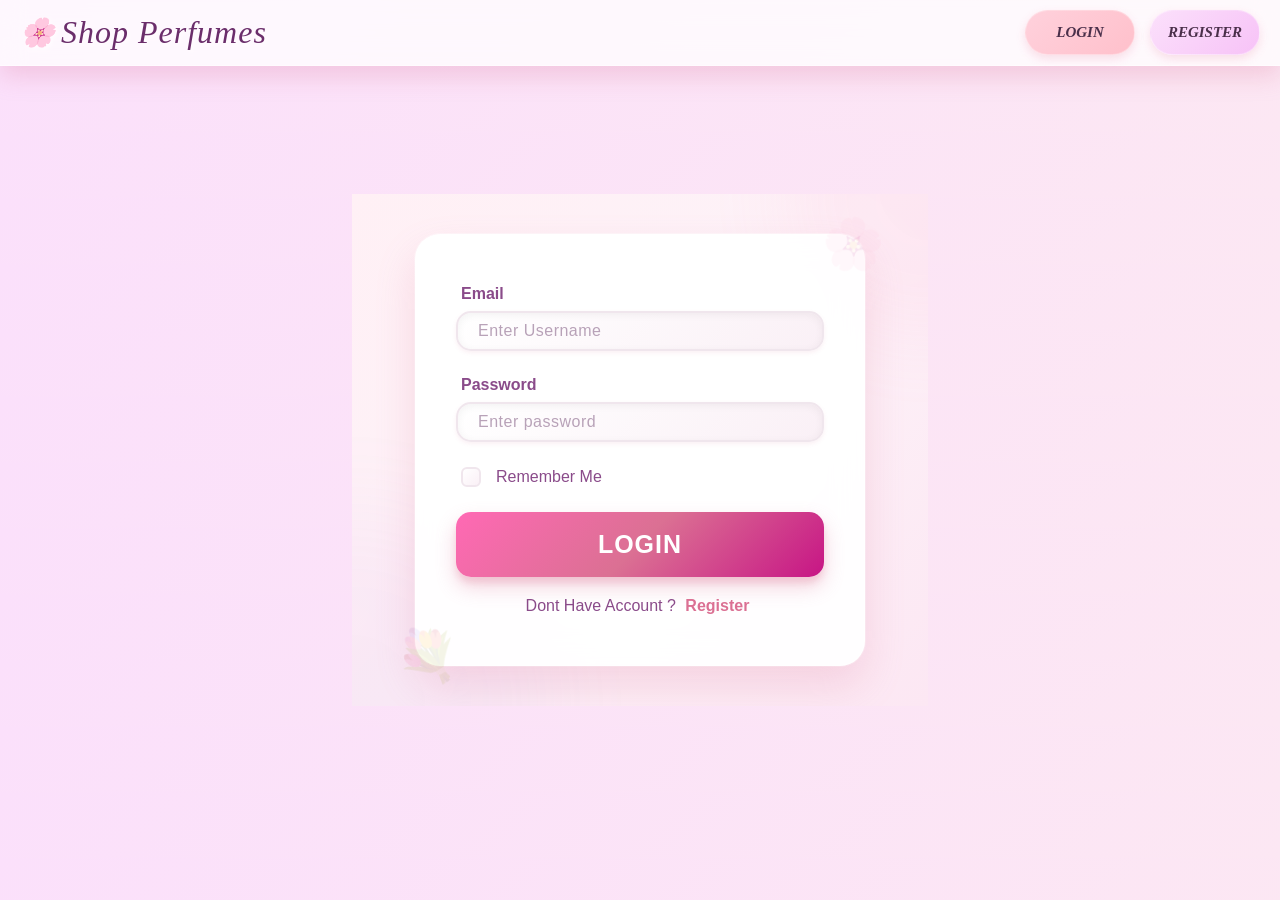
==== login.html @ fe8d5f59 "creat" ====
<!DOCTYPE html>
<html lang="en">

<head>
    <meta charset="UTF-8">
    <meta http-equiv="X-UA-Compatible" content="IE=edge">
    <meta name="viewport" content="width=, initial-scale=1.0">
    <title>Shop Perfumes || Login Page</title>
    <link rel="stylesheet" href="css/style.css" />
    <link rel="stylesheet" href="css/all.css" />

</head>

<body>

    <header>
        <div class="container">

            <div class="header-content">
                <a href="index.html" class="brand">Shop Perfumes</a>

                <nav>
                    <ul id="links">
                        <li><a href="login.html"><button>Login</button></a></li>
                        <li><a href="register.html"><button class="btnregster">Register</button></a></li>
                    </ul>
                    <ul id="user_info">
                        <li><a href="#" id="user"></a></li>
                    </ul>
                </nav>
            </div>

        </div>
    </header>

    <section class="section-form">

        <form>
            <label>Email</label>
            <input type="text" placeholder="Enter Username" id="username">
            <label>Password</label>
            <input type="password" placeholder="Enter password" id="password">
            <div class="checkbox-container">
                <input type="checkbox" id="remember">
                <label for="remember">remember me</label>
            </div>
            <input type="submit" value="login" id="sign_in">
            <p>Dont have account ? <a href="./register.html">register</a></p>
        </form>
    </section>


    <script src="https://cdn.jsdelivr.net/npm/jquery@3.5.1/dist/jquery.slim.min.js"></script>
    <script src="https://cdn.jsdelivr.net/npm/popper.js@1.16.1/dist/umd/popper.min.js"></script>
    <script src="https://cdn.jsdelivr.net/npm/bootstrap@4.6.1/dist/js/bootstrap.bundle.min.js"></script>
    <script src="js/login.js"></script>
</body>

</html>
---- css/style.css ----
* {
    margin: 0px;
    padding: 0px;
    box-sizing: border-box;
}

body {
    font-family: 'Franklin Gothic Medium', 'Arial Narrow', Arial, sans-serif;
    background: linear-gradient(135deg, #fbe0fb 0%, #fce7f3 100%);
}

header {
    width: 100%;
    background: rgba(255, 255, 255, 0.75);
    backdrop-filter: blur(12px);
    -webkit-backdrop-filter: blur(12px);
    padding: 10px 20px;
    box-shadow: 0 10px 25px rgba(219, 112, 147, 0.25);
    border-bottom: 1px solid rgba(255, 255, 255, 0.4);
    position: sticky;
    top: 0;
    z-index: 1000;
}


.header-content {
    display: flex;
    justify-content: space-between;
    align-items: center;
    max-width: 1400px;
    margin: 0 auto;
    width: 100%;
}

.header-content .brand {
    font: italic 32px 'Cormorant Garamond', cursive;
    text-decoration: none;
    color: #6b2e6b;
    letter-spacing: 1px;
    text-shadow: 2px 2px 4px rgba(255, 255, 255, 0.8);
    transition: color 0.3s;
    white-space: nowrap;
    display: flex;
    align-items: center;
    gap: 5px;
}

.header-content .brand:hover {
    color: #db7093;
}

.header-content .brand::before {
    content: "🌸";
    font-size: 28px;
    opacity: 0.8;
    transition: transform 0.3s;
}

.header-content .brand:hover::before {
    transform: rotate(10deg);
}

nav {
    display: flex;
    justify-content: flex-end;
    align-items: center;
    flex: 1;
}

nav ul {
    display: flex;
    align-items: center;
    list-style: none;
    gap: 15px;
    margin: 0;
    padding: 0;
}

#links {
    display: flex;
}

#links li a {
    text-decoration: none;
}

nav li a button {
    display: block;
    color: #4a2f4a;
    min-width: 90px;
    width: 110px;
    height: 45px;
    text-transform: uppercase;
    font: italic 15px 'Montserrat', cursive;
    background: linear-gradient(135deg, #ffd1dc, #ffc0cb);
    cursor: pointer;
    padding: 8px 5px;
    border: none;
    border-radius: 40px;
    box-shadow: 0 4px 10px rgba(219, 112, 147, 0.2);
    transition: all 0.3s ease;
    border: 1px solid rgba(255, 255, 255, 0.3);
    font-weight: 600;
    white-space: nowrap;
}

nav li a .btnregster {
    background: linear-gradient(135deg, #fbe0fb, #f7c2f7);
    color: #4a2f4a;
}

nav li a button:hover {
    background: linear-gradient(135deg, #ff69b4, #db7093);
    color: white;
    transform: translateY(-3px);
    box-shadow: 0 10px 18px rgba(219, 112, 147, 0.4);
}

#user_info {
    display: none;
    align-items: center;
    gap: 20px;
}

#user {
    background: rgba(255, 255, 255, 0.5);
    padding: 8px 20px;
    border-radius: 40px;
    font-weight: 600;
    color: #5e3a5e;
    border: 1px solid rgba(219, 112, 147, 0.3);
    backdrop-filter: blur(4px);
    white-space: nowrap;
    text-decoration: none;
}

#user:hover {
    background: rgba(255, 255, 255, 0.8);
}

.shopping_cart {
    position: relative;
    cursor: pointer;
    display: flex;
    align-items: center;
}

.shopping_cart i {
    font-size: 2rem;
    color: #db7093;
    transition: transform 0.2s, color 0.2s;
}

.shopping_cart:hover i {
    transform: scale(1.1);
    color: #ff1493;
}

.badge {
    position: absolute;
    top: -8px;
    right: -10px;
    background: linear-gradient(135deg, #ff69b4, #c71585);
    color: white;
    font-size: 0.7rem;
    font-weight: bold;
    width: 22px;
    height: 22px;
    border-radius: 50%;
    display: flex;
    align-items: center;
    justify-content: center;
    box-shadow: 0 2px 6px rgba(0, 0, 0, 0.2);
    border: 2px solid white;
    display: none;
}

.carts_products {
    position: absolute;
    top: 45px;
    right: -170px;
    width: 205px;
    background: rgba(255, 255, 255, 0.9);
    backdrop-filter: blur(15px);
    border-radius: 25px;
    padding: 15px;
    box-shadow: 0 15px 35px rgba(219, 112, 147, 0.3);
    border: 1px solid rgba(255, 255, 255, 0.6);
    opacity: 1;
    display: none;
}

.carts_products div {
    border-bottom: 1px dashed #db7093;
    margin-bottom: 12px;
    color: #5e3a5e;
    font-weight: 500;
}

.carts_products a {
    display: block;
    text-align: center;
    background: linear-gradient(135deg, #ffb6c1, #ffc0cb);
    color: #5e3a5e;
    text-decoration: none;
    padding: 10px 15px;
    border-radius: 30px;
    font-weight: 600;
    transition: all 0.3s;
    border: 1px solid white;
}

.carts_products a:hover {
    background: linear-gradient(135deg, #ff69b4, #db7093);
    color: white;
}

#logout {
    background: rgba(255, 255, 255, 0.5);
    padding: 8px 20px;
    border-radius: 40px;
    border: 1px solid red;
    color: #5e3a5e;
    font-weight: 600;
    transition: all 0.3s;
    backdrop-filter: blur(4px);
    white-space: nowrap;
    text-decoration: none;
}

#logout:hover {
    background: #ff69b4;
    color: white !important;
    border-color: #ff69b4;
}

/* /////////////////////////////////////////////////////////////////////////// */


.section-form form input {
    display: block;
    margin: 5px 0;
    height: 30px;
    font-family: 'Franklin Gothic Medium', 'Arial Narrow', Arial, sans-serif;
    outline: none;
}

.section-form form input[type="submit"] {
    font-size: 25px;
    height: auto;

}


.section-form {
    width: 45%;
    position: absolute;
    top: 50%;
    left: 50%;
    transform: translate(-50%, -50%);
    background:
        linear-gradient(135deg, #fff0f5 0%, #fdf2f8 50%, #fce7f3 100%),
        radial-gradient(circle at 20% 80%, rgba(255, 182, 193, 0.15) 0%, transparent 50%),
        radial-gradient(circle at 80% 20%, rgba(216, 112, 147, 0.1) 0%, transparent 50%);
    display: flex;
    justify-content: center;
    align-items: center;
    overflow: hidden;
    padding: 40px 20px;
}

.section-form::before {
    content: '';
    position: absolute;
    width: 300px;
    height: 300px;
    background: linear-gradient(45deg, #ffb6c1, #ff69b4, #db7093);
    border-radius: 50%;
    top: -150px;
    right: -150px;
    opacity: 0.08;
    filter: blur(40px);
}

.section-form::after {
    content: '';
    position: absolute;
    width: 400px;
    height: 400px;
    background: linear-gradient(135deg, #dda0dd, #ba55d3, #9370db);
    border-radius: 50%;
    bottom: -200px;
    left: -200px;
    opacity: 0.06;
    filter: blur(50px);
}

form {
    background: rgba(255, 255, 255, 0.95);
    backdrop-filter: blur(15px);
    -webkit-backdrop-filter: blur(15px);
    border-radius: 25px;
    padding: 50px 40px;
    box-shadow:
        0 20px 40px rgba(219, 112, 147, 0.2),
        inset 0 1px 0 rgba(255, 255, 255, 0.8),
        0 0 0 1px rgba(255, 255, 255, 0.4);
    width: 100%;
    max-width: 450px;
    position: relative;
    z-index: 1;
    border: 1px solid rgba(255, 255, 255, 0.6);
    text-transform: capitalize;
}

form label {
    display: block;
    text-align: left;
    margin-bottom: 8px;
    font-size: 16px;
    font-weight: 600;
    color: #8a4b8a;
    padding-left: 5px;
}

form input[type="text"],
form input[type="password"],
form input[type="email"] {
    width: 100%;
    padding: 18px 20px;
    margin-bottom: 25px;
    border: 2px solid #f0e6ed;
    border-radius: 15px;
    font-size: 16px;
    background: linear-gradient(135deg, #fff, #faf0f6);
    color: #5d3b5d;
    transition: all 0.3s ease;
    box-shadow:
        inset 0 2px 8px rgba(0, 0, 0, 0.05),
        0 2px 4px rgba(219, 112, 147, 0.1);
    font-weight: 400;
    letter-spacing: 0.5px;
    text-align: left;
}

form input[type="text"]::placeholder,
form input[type="password"]::placeholder,
form input[type="email"]::placeholder {
    color: #b8a2b8;
    font-weight: 300;
    text-align: left;
}

form input[type="text"]:focus,
form input[type="password"]:focus,
form input[type="email"]:focus {
    outline: none;
    border-color: #ffb6c1;
    background: linear-gradient(135deg, #fff, #fff5f9);
    box-shadow:
        inset 0 2px 8px rgba(0, 0, 0, 0.05),
        0 0 0 3px rgba(255, 182, 193, 0.3),
        0 4px 12px rgba(219, 112, 147, 0.2);
    transform: translateY(-1px);
}

.checkbox-container {
    display: flex;
    align-items: center;
    margin: 15px 0 25px 0;
    padding-left: 5px;
}

form input[type="checkbox"] {
    width: 20px;
    height: 20px;
    margin: 0;
    margin-right: 10px;
    cursor: pointer;
    border: 2px solid #f0e6ed;
    border-radius: 6px;
    background: linear-gradient(135deg, #fff, #faf0f6);
    transition: all 0.3s ease;
    appearance: none;
    -webkit-appearance: none;
    position: relative;
    flex-shrink: 0;
}

form input[type="checkbox"]:checked {
    background: linear-gradient(135deg, #ff69b4, #db7093);
    border-color: #ff69b4;
}

form input[type="checkbox"]:checked::after {
    content: '✓';
    position: absolute;
    top: 50%;
    left: 50%;
    transform: translate(-50%, -50%);
    color: white;
    font-size: 14px;
    font-weight: bold;
}

form input[type="checkbox"]+label {
    display: inline;
    margin: 0;
    font-size: 16px;
    font-weight: 500;
    color: #8a4b8a;
    cursor: pointer;
    vertical-align: middle;
}

form input[type="submit"] {
    width: 100%;
    padding: 18px;
    background: linear-gradient(135deg, #ff69b4, #db7093, #c71585);
    color: white;
    border: none;
    border-radius: 15px;
    font-size: 18px;
    font-weight: 600;
    cursor: pointer;
    transition: all 0.4s cubic-bezier(0.175, 0.885, 0.32, 1.275);
    position: relative;
    overflow: hidden;
    letter-spacing: 1px;
    text-transform: uppercase;
    box-shadow:
        0 10px 20px rgba(219, 112, 147, 0.3),
        0 6px 6px rgba(219, 112, 147, 0.2);
    margin-top: 15px;
    margin-bottom: 20px;
}

form input[type="submit"]::before {
    content: '';
    position: absolute;
    top: 0;
    left: -100%;
    width: 100%;
    height: 100%;
    background: linear-gradient(90deg, transparent, rgba(255, 255, 255, 0.3), transparent);
    transition: left 0.7s ease;
}

form input[type="submit"]:hover {
    transform: translateY(-3px);
    box-shadow:
        0 15px 25px rgba(219, 112, 147, 0.4),
        0 10px 10px rgba(219, 112, 147, 0.3);
    background: linear-gradient(135deg, #ff1493, #db7093, #b03060);
}

form input[type="submit"]:hover::before {
    left: 100%;
}

form input[type="submit"]:active {
    transform: translateY(-1px);
    box-shadow:
        0 8px 15px rgba(219, 112, 147, 0.3),
        0 4px 4px rgba(219, 112, 147, 0.2);
}

form {
    position: relative;
}

form::before {
    content: '🌸';
    position: absolute;
    top: -20px;
    right: -20px;
    font-size: 50px;
    opacity: 0.1;
    z-index: -1;
}

form::after {
    content: '💐';
    position: absolute;
    bottom: -20px;
    left: -20px;
    font-size: 50px;
    opacity: 0.1;
    z-index: -1;
}

form p {
    text-align: center;
    margin-top: 20px;
    color: #8a4b8a;
    font-size: 16px;
}

form a {
    color: #db7093;
    text-decoration: none;
    font-weight: 600;
    position: relative;
    padding: 2px 5px;
    transition: all 0.3s ease;
    border-radius: 4px;
}

form a::after {
    content: '';
    position: absolute;
    bottom: 0;
    left: 0;
    width: 0;
    height: 2px;
    background: linear-gradient(90deg, #ff69b4, #db7093);
    transition: width 0.3s ease;
}

form a:hover {
    color: #ff1493;
    background: rgba(255, 182, 193, 0.1);
}

form a:hover::after {
    width: 100%;
}

.floating-bg {
    position: absolute;
    width: 100px;
    height: 100px;
    background: linear-gradient(45deg, #ffb6c1, #ff69b4);
    border-radius: 50%;
    opacity: 0.05;
    animation: float 20s infinite linear;
}

.floating-bg:nth-child(1) {
    top: 10%;
    left: 10%;
    animation-delay: 0s;
}

.floating-bg:nth-child(2) {
    top: 60%;
    right: 15%;
    animation-delay: 5s;
}

.floating-bg:nth-child(3) {
    bottom: 20%;
    left: 20%;
    animation-delay: 10s;
}

@keyframes float {
    0% {
        transform: translate(0, 0) rotate(0deg);
    }

    25% {
        transform: translate(50px, 50px) rotate(90deg);
    }

    50% {
        transform: translate(100px, 0) rotate(180deg);
    }

    75% {
        transform: translate(50px, -50px) rotate(270deg);
    }

    100% {
        transform: translate(0, 0) rotate(360deg);
    }
}

/* ///////////////////////////////////////////////////////////////////////////////////////////////// */


.home {
    padding: 30px 0;
    width: 60%;
    margin: auto;
}

.products {
    display: flex;
    flex-wrap: wrap;
    gap: 20px;
    justify-content: space-between;
}

.product_item {
    flex: 1 1 calc(33.333% - 20px);
    min-width: 260px;
    max-width: 360px;
    background: rgba(255, 255, 255, 0.9);
    backdrop-filter: blur(15px);
    -webkit-backdrop-filter: blur(15px);
    border-radius: 25px;
    overflow: hidden;
    box-shadow:
        0 20px 40px rgba(219, 112, 147, 0.2),
        inset 0 1px 0 rgba(255, 255, 255, 0.8),
        0 0 0 1px rgba(255, 255, 255, 0.4);
    border: 1px solid rgba(255, 255, 255, 0.6);
    transition: all 0.4s cubic-bezier(0.175, 0.885, 0.32, 1.275);
}

.product_item:hover {
    transform: translateY(-8px);
    box-shadow:
        0 30px 50px rgba(219, 112, 147, 0.3),
        inset 0 1px 0 rgba(255, 255, 255, 0.9),
        0 0 0 2px rgba(255, 182, 193, 0.5);
}

.product_item_img {
    width: 100%;
    aspect-ratio: 1 / 1;
    object-fit: cover;
    display: block;
    background: linear-gradient(135deg, #ffd1dc, #fbc1cb);
    border-bottom: 2px solid rgba(255, 255, 255, 0.5);
}

.product_item_desc {
    padding: 20px 16px 10px;
    position: relative;
    text-align: center;
}

.product_item_desc h2 {
    font-family: 'Cormorant Garamond', serif;
    font-size: 1.9rem;
    font-weight: 700;
    color: #8a4b8a;
    margin-bottom: 8px;
    line-height: 1.2;
    text-shadow: 2px 2px 4px rgba(255, 255, 255, 0.5);
    letter-spacing: 0.5px;
}

.product_item_desc p {
    font-size: 1.4rem;
    font-weight: 600;
    color: #db7093;
    margin-bottom: 8px;
    display: flex;
    align-items: center;
    justify-content: center;
    gap: 5px;
}

.product_item_desc span {
    display: inline-block;
    background: linear-gradient(135deg, #ffb6c1, #ffc0cb);
    color: #6b2e6b;
    font-size: 0.85rem;
    font-weight: 600;
    padding: 6px 18px;
    border-radius: 40px;
    letter-spacing: 0.5px;
    margin-top: 5px;
    text-transform: uppercase;
    box-shadow: inset 0 1px 3px rgba(255, 255, 255, 0.7);
    border: 1px solid rgba(255, 255, 255, 0.5);
}

.product_item_action {
    padding: 16px 16px 20px;
    border-top: 1px solid rgba(219, 112, 147, 0.3);
    display: flex;
    justify-content: center;
    align-items: center;
    gap: 12px;
    background: transparent;
}

.add_to_cart {
    background: linear-gradient(135deg, #ff69b4, #db7093, #c71585);
    border: none;
    color: white;
    font-family: 'Montserrat', sans-serif;
    font-weight: 600;
    font-size: 1rem;
    padding: 12px 24px;
    border-radius: 40px;
    cursor: pointer;
    transition: all 0.4s ease;
    box-shadow:
        0 10px 20px rgba(219, 112, 147, 0.3),
        0 6px 6px rgba(219, 112, 147, 0.2);
    letter-spacing: 0.5px;
    border: 1px solid rgba(255, 255, 255, 0.2);
    position: relative;
    overflow: hidden;
    display: inline-flex;
    align-items: center;
    gap: 8px;

}

.add_to_cart::before {
    content: '';
    position: absolute;
    top: 0;
    left: -100%;
    width: 100%;
    height: 100%;
    background: linear-gradient(90deg, transparent, rgba(255, 255, 255, 0.3), transparent);
    transition: left 0.7s ease;
}

.add_to_cart:hover {
    transform: translateY(-3px);
    box-shadow:
        0 15px 25px rgba(219, 112, 147, 0.4),
        0 10px 10px rgba(219, 112, 147, 0.3);
    background: linear-gradient(135deg, #ff1493, #db7093, #b03060);
}

.add_to_cart:hover::before {
    left: 100%;
}

.add_to_cart:active {
    transform: translateY(-1px);
    box-shadow:
        0 8px 15px rgba(219, 112, 147, 0.3),
        0 4px 4px rgba(219, 112, 147, 0.2);
}

.fav {
    font-size: 1.8rem;
    color: #db7093;
    cursor: pointer;
    transition: all 0.3s ease;
    filter: drop-shadow(0 4px 6px rgba(219, 112, 147, 0.3));
}

.fav:hover {
    color: #ff1493;
    transform: scale(1.15) rotate(3deg);
    filter: drop-shadow(0 6px 8px rgba(255, 20, 147, 0.4));
}


.product_item_desc p::before,
.product_item_desc span::before {
    content: none;
}

/* ///////////////////////////////////////////////////////////////////////////////////////////////////////////////// */
/* ///////////////////////////////////////////////////////// */

.cart-item {
    margin-bottom: 12px;
    padding: 8px 10px;
    background: rgba(255, 245, 250, 0.6);
    border-radius: 16px;
    transition: background 0.2s;
}

.cart-item:hover {
    background: rgba(255, 230, 240, 0.8);
}

.cart-item:last-child {
    margin-bottom: 0;
}

.cart-item-header {
    display: flex;
    justify-content: space-between;
    align-items: center;
    margin-bottom: 6px;
    font-size: 0.95rem;
}

.cart-item-title {
    font-weight: 600;
    color: #5e3a5e;
}

.cart-item-price {
    color: #db7093;
    font-weight: 500;
}

.cart-item-controls {
    display: flex;
    justify-content: space-between;
    align-items: center;
}

.quantity-wrapper {
    display: flex;
    align-items: center;
    gap: 12px;
    background: rgba(255, 255, 255, 0.5);
    padding: 4px 10px;
    border-radius: 30px;
}

.quantity-btn {
    background: #ff69b4;
    border: none;
    color: white;
    width: 26px;
    height: 26px;
    border-radius: 50%;
    cursor: pointer;
    font-weight: bold;
    font-size: 1.1rem;
    display: flex;
    align-items: center;
    justify-content: center;
    transition: background 0.2s, transform 0.1s;
    box-shadow: 0 2px 6px rgba(255, 105, 180, 0.3);
}

.quantity-btn:hover {
    background: #ff1493;
    transform: scale(1.05);
}

.quantity-number {
    min-width: 25px;
    text-align: center;
    font-weight: 600;
    color: #5e3a5e;
}

.item-total {
    font-weight: 600;
    color: #c71585;
    background: rgba(255, 255, 255, 0.5);
    padding: 4px 12px;
    border-radius: 20px;
}

.cart-total {
    border-top: 1px dashed rgba(219, 112, 147, 0.4);
    margin-top: 15px;
    padding-top: 12px;
    text-align: right;
    font-weight: bold;
    color: #8a4b8a;
    font-size: 1.1rem;
    
}

.carts_products {
    width: 280px;
    border-radius: 28px;
    background: rgba(255, 255, 255, 0.95);
    backdrop-filter: blur(12px);
    padding: 15px;
    box-shadow: 0 20px 40px rgba(219, 112, 147, 0.3);
    border: 1px solid rgba(255, 255, 255, 0.6);
}

.carts_products div {
    max-height: 350px;
    overflow-y: auto;
    padding-right: 5px;
    scrollbar-width: thin;
    scrollbar-color: #ffb6c1 #ffe4ec;
}

.carts_products div::-webkit-scrollbar {
    width: 5px;
}

.carts_products div::-webkit-scrollbar-track {
    background: #ffe4ec;
    border-radius: 10px;
}

.carts_products div::-webkit-scrollbar-thumb {
    background: #ffb6c1;
    border-radius: 10px;
}

.carts_products a {
    display: block;
    text-align: center;
    background: linear-gradient(135deg, #ffb6c1, #ffc0cb);
    color: #5e3a5e;
    text-decoration: none;
    padding: 12px 15px;
    border-radius: 40px;
    font-weight: 600;
    margin-top: 15px;
    border: 1px solid white;
    transition: all 0.3s;
    
}

.carts_products a:hover {
    background: linear-gradient(135deg, #ff69b4, #db7093);
    color: white;
}

/* ///////////////////////////////////////////////////////////////////////////////// */

.fav-active {
    color: #ff1493 !important;
}


.section-title {
    font-family: 'Cormorant Garamond', serif;
    font-size: 2.2rem;
    font-weight: 700;
    color: #8a4b8a;
    text-align: center;
    margin: 40px 0 20px;
    position: relative;
    letter-spacing: 1px;
}

.section-title::before,
.section-title::after {
    content: "🌸";
    font-size: 1.8rem;
    margin: 0 15px;
    opacity: 0.7;
    display: inline-block;
    animation: float 3s ease-in-out infinite;
}

.section-title::after {
    content: "💐";
}

@keyframes float {
    0%, 100% { transform: translateY(0); }
    50% { transform: translateY(-5px); }
}


hr {
    border: none;
    height: 2px;
    background: linear-gradient(90deg, transparent, #ffb6c1, #db7093, #ffb6c1, transparent);
    width: 100%;
    margin: 20px auto;
    border-radius: 2px;
}

main{
    width: 60%;
    margin: auto;
}
.main-select {
    display: flex;
    flex-wrap: wrap;
    justify-content: center;
    align-items: center;
    gap: 15px;
    background: rgba(255, 255, 255, 0.6);
    backdrop-filter: blur(10px);
    -webkit-backdrop-filter: blur(10px);
    padding: 20px 30px;
    border-radius: 60px;
    margin: 30px auto;
    box-shadow: 0 15px 35px rgba(219, 112, 147, 0.2);
    border: 1px solid rgba(255, 255, 255, 0.6);
}

.main-select select,
.main-select input[type="search"],
.main-select input[type="button"] {
    font-family: 'Montserrat', sans-serif;
    font-size: 1rem;
    padding: 12px 20px;
    border: none;
    border-radius: 40px;
    outline: none;
    background: rgba(255, 255, 255, 0.8);
    backdrop-filter: blur(5px);
    box-shadow: 0 4px 10px rgba(0, 0, 0, 0.03);
    transition: all 0.3s ease;
    color: #5e3a5e;
}

.main-select select {
    cursor: pointer;
    appearance: none;
    -webkit-appearance: none;
    background-image: url("data:image/svg+xml;utf8,<svg xmlns='http://www.w3.org/2000/svg' width='16' height='16' viewBox='0 0 24 24' fill='none' stroke='%23db7093' stroke-width='2' stroke-linecap='round' stroke-linejoin='round'><polyline points='6 9 12 15 18 9'/></svg>");
    background-repeat: no-repeat;
    background-position: right 15px center;
    background-size: 16px;
    padding-right: 45px;
}

.main-select input[type="search"] {
    min-width: 250px;
}

.main-select input[type="search"]::placeholder {
    color: #b8a2b8;
    font-weight: 300;
}

.main-select input[type="button"] {
    background: linear-gradient(135deg, #ff69b4, #db7093);
    color: white;
    font-weight: 600;
    cursor: pointer;
    padding: 12px 35px;
    box-shadow: 0 8px 18px rgba(219, 112, 147, 0.3);
    border: 1px solid rgba(255, 255, 255, 0.2);
    letter-spacing: 0.5px;
}

.main-select input[type="button"]:hover {
    background: linear-gradient(135deg, #ff1493, #c71585);
    transform: translateY(-2px);
    box-shadow: 0 12px 22px rgba(219, 112, 147, 0.4);
}

.main-select select:hover,
.main-select input[type="search"]:hover {
    background: rgba(255, 255, 255, 0.95);
    box-shadow: 0 6px 14px rgba(219, 112, 147, 0.15);
}

.main-select select:focus,
.main-select input[type="search"]:focus {
    border: 2px solid #ffb6c1;
    background: white;
}

.remove-btn {
    background: #dc3545 !important;
    border: none;
    color: white;
    box-shadow: 0 4px 10px rgba(220, 53, 69, 0.3) !important;
}

.remove-btn:hover {
    background: #c82333 !important;
    transform: translateY(-2px);
    box-shadow: 0 8px 15px rgba(220, 53, 69, 0.4) !important;
}
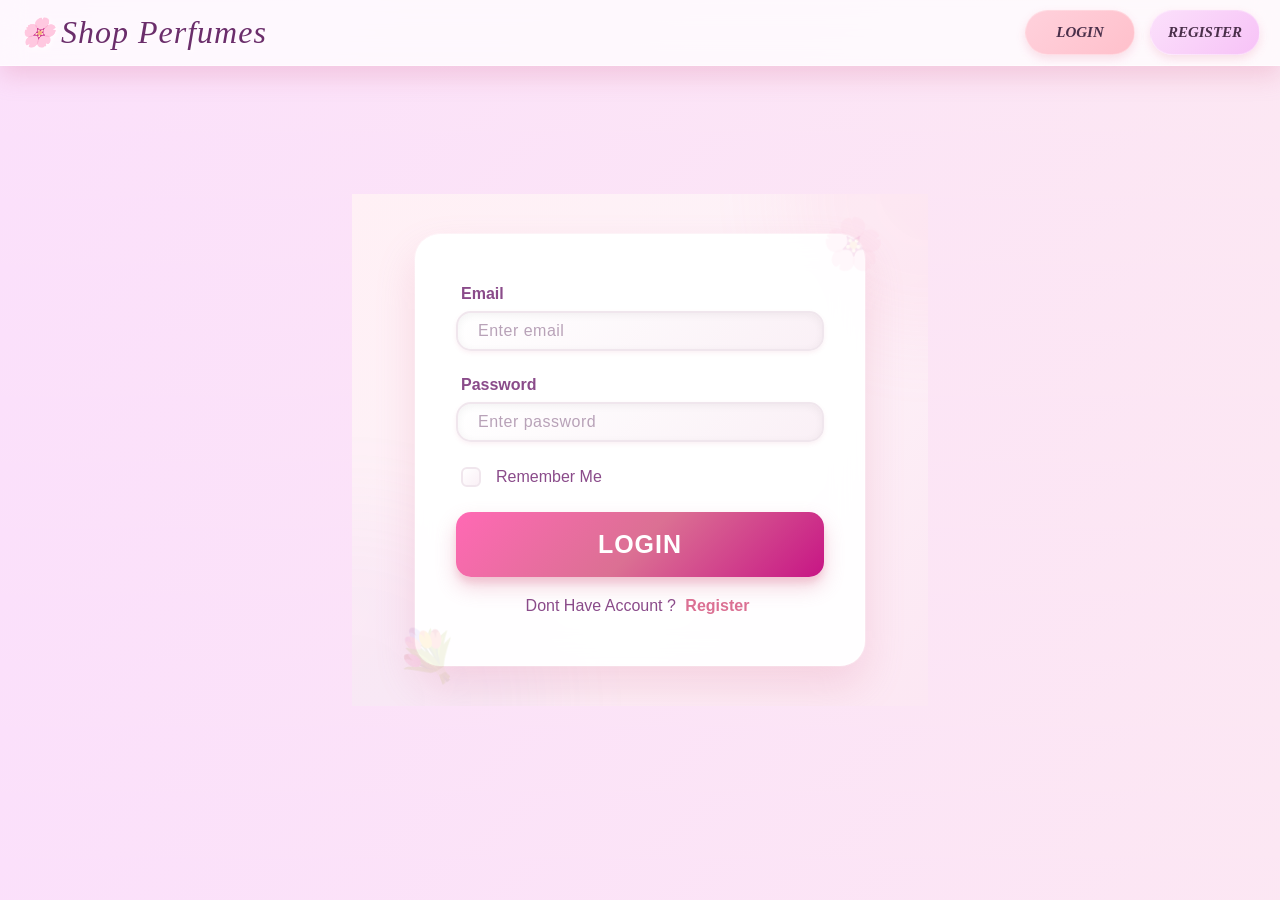
==== commit f4d7112e: "تحديث صفحة تسجيل الدخول وإصلاح بعض الأخطاء" ====
--- a/login.html
+++ b/login.html
@@ -37,7 +37,7 @@
 
         <form>
             <label>Email</label>
-            <input type="text" placeholder="Enter Username" id="username">
+            <input type="email" placeholder="Enter email" id="email">
             <label>Password</label>
             <input type="password" placeholder="Enter password" id="password">
             <div class="checkbox-container">
